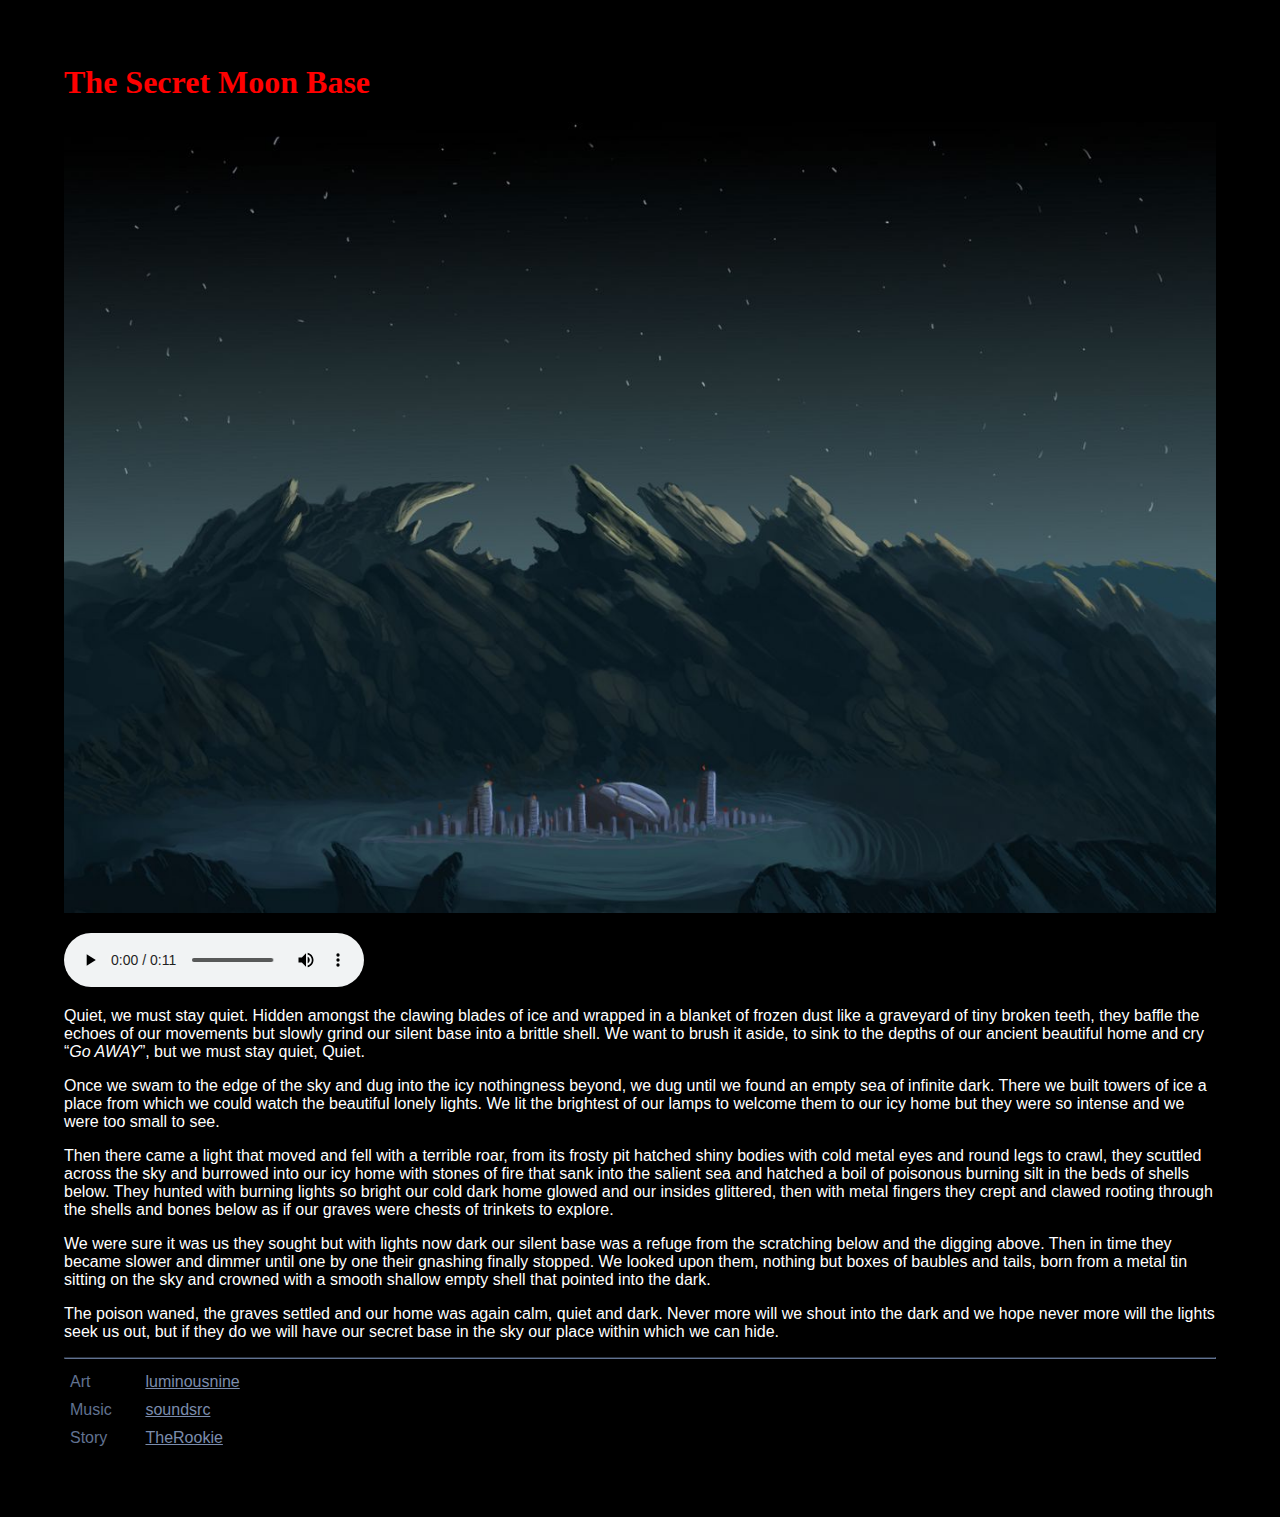
==== the-secret-moon-base/index.html @ 9ccf8d44 "the secret moon base" ====
<!DOCTYPE html>
<html lang="en-CA">
<head>
<title>The Secret Moon Base</title>
<meta charset="UTF-8">
<meta name="viewport" content="width=device-width, initial-scale=1">
<style>
a {
	color: #7b8cad;
}
body {
	background-color: #000;
	color: #fff;
	font-family: Verdana,Geneva,sans-serif;
	margin: 5%;
}
h1 {
	color: #f00;
	font-family: Georgia,serif;
}
hr {
	border-color: #617291;
}
img {
	height: auto;
	margin: auto;
	max-width: 100%;
}
table {
	width: 20%;
}
td {
	color: #617291;
	padding: 4px;
}
</style>
</head>
<body>
<!--
This content was made for FooBarJam 2020.
https://www.fenderq.com/foobarjam.html

Visit the content creators on freenode.net in channel #foobarcode.
https://webchat.freenode.net/
-->
<h1>The Secret Moon Base</h1>
<img src="Mooncity-Zeta.jpg" alt="Mooncity Zeta">
<p>
<!--
https://developers.google.com/web/updates/2017/09/autoplay-policy-changes
-->
<audio autoplay controls loop>
	<source src="OuterWorld.ogg" type="audio/ogg">
	<source src="OuterWorld.mp3" type="audio/mpeg">
	Your browser does not support the audio tag.
</audio>
</p>
<p>
Quiet, we must stay quiet. Hidden amongst the clawing blades of ice and wrapped in a blanket of frozen dust like a graveyard of tiny broken teeth, they baffle the echoes of our movements but slowly grind our silent base into a brittle shell. We want to brush it aside, to sink to the depths of our ancient beautiful home and cry <q><em>Go AWAY</em></q>, but we must stay quiet, Quiet.
</p>
<p>
Once we swam to the edge of the sky and dug into the icy nothingness beyond, we dug until we found an empty sea of infinite dark. There we built towers of ice a place from which we could watch the beautiful lonely lights. We lit the brightest of our lamps to welcome them to our icy home but they were so intense and we were too small to see.
</p>
<p>
Then there came a light that moved and fell with a terrible roar, from its frosty pit hatched shiny bodies with cold metal eyes and round legs to crawl, they scuttled across the sky and burrowed into our icy home with stones of fire that sank into the salient sea and hatched a boil of poisonous burning silt in the beds of shells below. They hunted with burning lights so bright our cold dark home glowed and our insides glittered, then with metal fingers they crept and clawed rooting through the shells and bones below as if our graves were chests of trinkets to explore.
</p>
<p>
We were sure it was us they sought but with lights now dark our silent base was a refuge from the scratching below and the digging above. Then in time they became slower and dimmer until one by one their gnashing finally stopped. We looked upon them, nothing but boxes of baubles and tails, born from a metal tin sitting on the sky and crowned with a smooth shallow empty shell that pointed into the dark.
</p>
<p>
The poison waned, the graves settled and our home was again calm, quiet and dark. Never more will we shout into the dark and we hope never more will the lights seek us out, but if they do we will have our secret base in the sky our place within which we can hide.
</p>
<hr>
<table>
	<tr>
		<td>Art</td>
		<td><a href="https://www.deviantart.com/luminousnine">luminousnine</a></td>
	</tr>
	<tr>
		<td>Music</td>
		<td><a href="https://github.com/soundsrc/">soundsrc</a></td>
	</tr>
	<tr>
		<td>Story</td>
		<td><a href="https://sites.google.com/view/dark-star-developments/home">TheRookie</a></td>
	</tr>
</table>
</body>
</html>
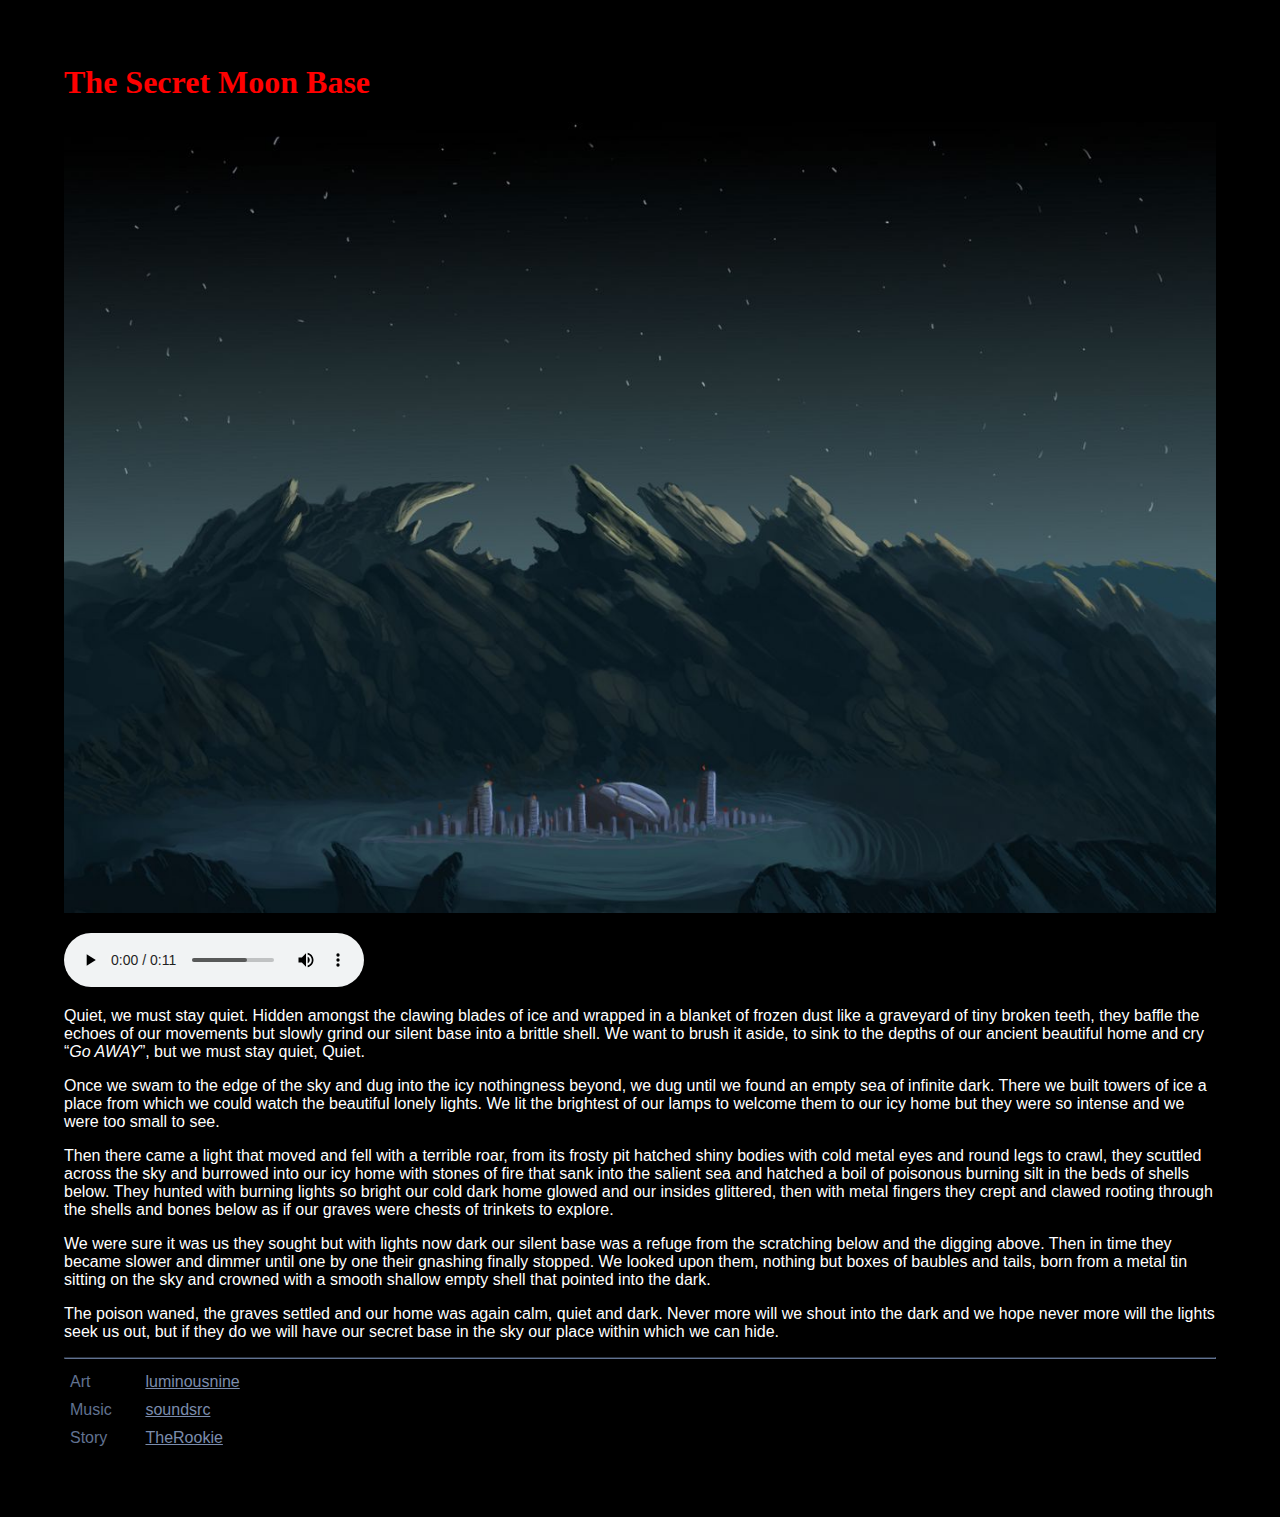
==== commit 7d598d31: "update comment" ====
--- a/the-secret-moon-base/index.html
+++ b/the-secret-moon-base/index.html
@@ -36,13 +36,7 @@
 </style>
 </head>
 <body>
-<!--
-This content was made for FooBarJam 2020.
-https://www.fenderq.com/foobarjam.html
-
-Visit the content creators on freenode.net in channel #foobarcode.
-https://webchat.freenode.net/
--->
+<!-- The content creators on https://www.foobarcode.com/ -->
 <h1>The Secret Moon Base</h1>
 <img src="Mooncity-Zeta.jpg" alt="Mooncity Zeta">
 <p>
